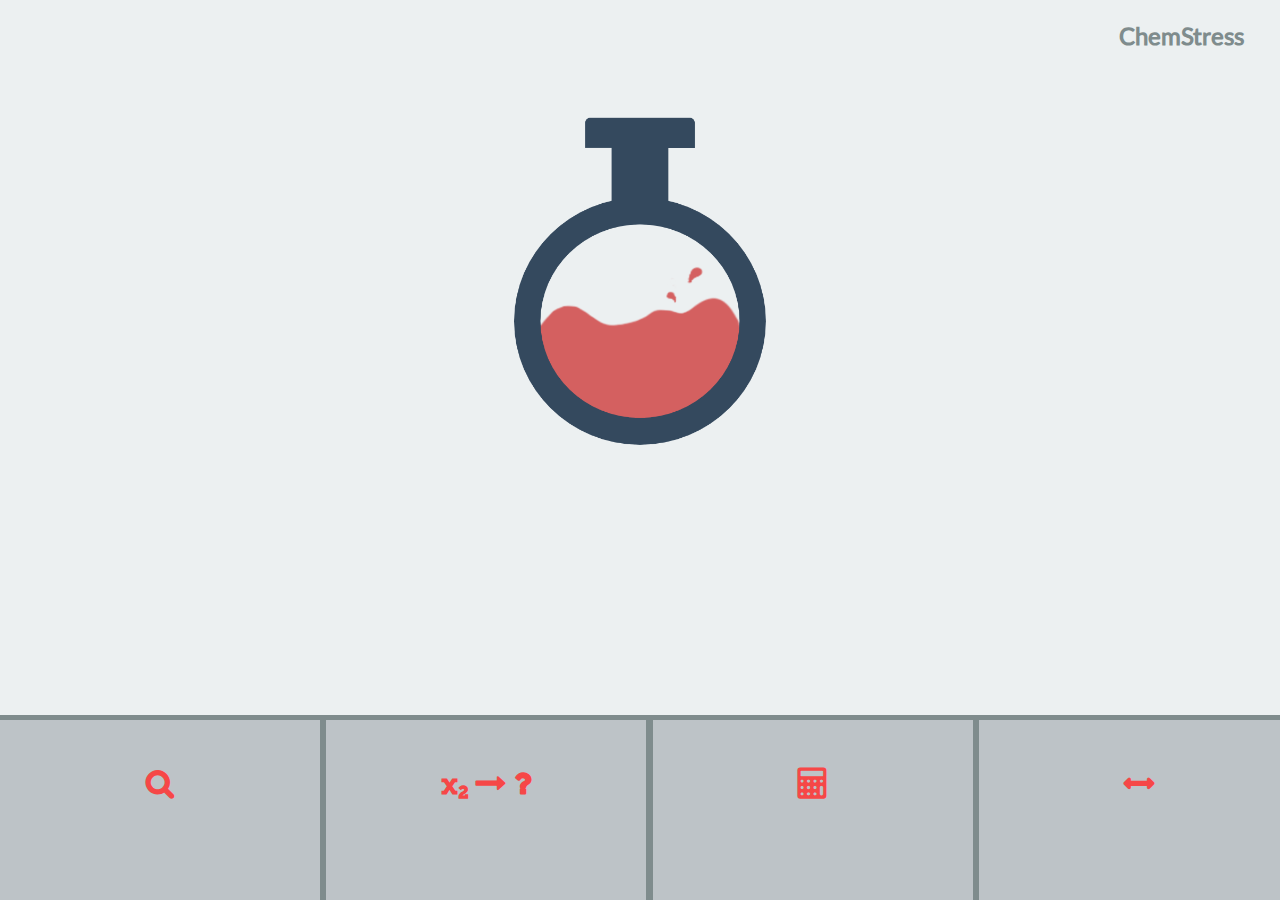
==== index.html @ a3de1fe3 "Imported App" ====
<!DOCTYPE html>
<html>
<head>
	<title></title>
<meta name="viewport" content="user-scalable=no, initial-scale=1, maximum-scale=1, minimum-scale=1" />
<script type="text/javascript" src="js/shake.js"></script>
<script type="text/javascript" src="js/jquery-2.1.0.min.js"></script>
<script type="text/javascript" src="js/transit.js"></script>
<script type="text/javascript" src="js/fluidDiv.js"></script>
<script type="text/javascript" src="js/gongerson.js"></script>
<script type="text/javascript" src="js/trujillo.js"></script>
<script type="text/javascript" src="js/reaction.js"></script>
<script type="text/javascript" src="js/chemresearch.js"></script>
<!--<script type="text/javascript" src="js/vial.js"></script>-->
<script type="text/javascript" src="js/ui.js"></script>
<link rel="stylesheet" type="text/css" href="css/bodyUI.css"></link>
<link rel="stylesheet" type="text/css" href="css/vial.css"></link>
</head>
<body>

	<div id="molarmass">
	<script>
$( document ).ready(function() {
            nextURL="";
            $("input").keydown(function(event){
                if(event.which == 13) {
//                    calculate(document.forms[0].elements[0].value);
                    calculate($('#molarmass .studentInput').val());
                }
            });
        });


atom=new Array();
atom["H"]= 1.01;
atom["He"]= 4.00;
atom["Li"]= 6.94;
atom["Be"]= 9.01;
atom["B"]= 10.81;
atom["C"]= 12.01;
atom["N"]= 14.01;
atom["O"]= 16.00;
atom["F"]= 19.00;
atom["Ne"]= 20.18;
atom["Na"]= 22.99;
atom["Mg"]= 24.31;
atom["Al"]=26.98;
atom["Si"]= 28.09;
atom["P"]= 30.97;
atom["S"]= 32.07;
atom["Cl"]= 35.45;
atom["Ar"]= 39.95;
atom["K"]= 39.10;
atom["Ca"]= 40.08;
atom["Sc"]= 44.96;
atom["Ti"]= 47.87;
atom["V"]= 50.94;
atom["Cr"]= 52.00;
atom["Mn"]= 54.94;
atom["Fe"]= 55.85;
atom["Co"]= 58.93;
atom["Ni"]= 58.69;
atom["Cu"]= 63.55;
atom["Zn"]= 65.39;
atom["Ga"]= 69.72;
atom["Ge"]= 72.61;
atom["As"]= 74.92;
atom["Se"]= 78.96;
atom["Br"]= 79.90;
atom["Kr"]= 83.8;
atom["Rb"]= 85.47;
atom["Sr"]= 87.62;
atom["Y"]= 88.91;
atom["Zr"]= 91.22;
atom["Nb"]= 92.91;
atom["Mo"]= 95.94;
atom["Tc"]= 98.00;
atom["Ru"]= 101.07;
atom["Rh"]= 102.91;
atom["Pd"]= 106.42;
atom["Ag"]= 107.87;
atom["Cd"]= 112.41;
atom["In"]= 114.82;
atom["Sn"]= 118.71;
atom["Sb"]= 121.76;
atom["Te"]= 127.60;
atom["I"]= 126.90;
atom["Xe"]= 131.29;
atom["Cs"]= 132.91;
atom["Ba"]= 137.33;
atom["La"]= 138.91;
atom["Hf"]= 178.49;
atom["Ta"]= 180.95;
atom["W"]= 183.85;
atom["Re"]= 186.21;
atom["Os"]= 190.20;
atom["Ir"]= 192.22;
atom["Pt"]= 195.08;
atom["Au"]= 196.97;
atom["Hg"]= 200.59;
atom["Tl"]= 204.38;
atom["Pb"]= 207.20;
atom["Bi"]= 208.98;
atom["Po"]= 209.00;
atom["At"]= 210.00;
atom["Rn"]= 222.00;
atom["Fr"]= 223.00;
atom["Ra"]= 226.00;
atom["Ac"]= 227.00;
atom["Rf"]= 261.00;
atom["Db"]= 262.00;
atom["Sg"]= 263.00;
atom["Bh"]= 262.00;
atom["Hs"]= 265.00;
atom["Mt"]= 266.00;
atom["Uun"]= 269.00;
atom["Uuu"]= 272.00;
atom["Uub"]= 277.00;
atom["Ce"]= 140.12;
atom["Pr"]= 140.91;
atom["Nd"]= 144.24;
atom["Pm"]= 145.00;
atom["Sm"]= 150.36;
atom["Eu"]= 151.97;
atom["Gd"]= 157.25;
atom["Tb"]= 158.93;
atom["Dy"]= 162.50;
atom["Ho"]= 164.93;
atom["Er"]= 167.26;
atom["Tm"]= 168.93;
atom["Yb"]= 173.04;
atom["Lu"]= 174.97;
atom["Th"]= 232.04;
atom["Pa"]= 231.04;
atom["U"]= 238.03;
atom["Np"]= 237.05;
atom["Pu"]= 244.00;
atom["Am"]= 243.00;
atom["Cm"]= 247.00;
atom["Bk"]= 247.00;
atom["Cf"]= 251.00;
atom["Es"]= 252.00;
atom["Fm"]= 257.00;
atom["Md"]= 258.00;
atom["No"]= 259.00;
atom["Lr"]= 262.00;

uppercase="ABCDEFGHIJKLMNOPQRSTUVWXYZ";
lowercase="abcdefghijklmnopqrstuvwxyz";
number="0123456789";
function calculate(formula) {
total=new Array(); level=0; total[0]=0; i=0; mass=0; name=''; percision=8;
elmass=new Array();
for (i=0; i<elmass.length;i++) {
elmass[i]=null;
}
elmass[0]=new Array();
for (i=0; i<elmass[0].length;i++) {
elmass[0][i]=0;
}
i=0;
while (formula.charAt(i)!="") {
if ((uppercase+lowercase+number+"()").indexOf(formula.charAt(i))==-1)
i++;
while (formula.charAt(i)=="(") {
level++;
i++;
total[level]=0;
elmass[level]=new Array();
for (h=0; i<elmass[level].length;h++) {
elmass[level][i]=0;
}
}
if (formula.charAt(i)==")") {
mass=total[level];
name='';
level--;
}
else if (uppercase.indexOf(formula.charAt(i))!=-1) {
name=formula.charAt(i);
while (lowercase.indexOf(formula.charAt(i+1))!=-1 && formula.charAt(i+1)!="")
name+=formula.charAt(++i);
mass=atom[name];
massStr=mass+"";
if (massStr.indexOf(".")!=-1)
masspercis=(massStr.substring(massStr.indexOf(".")+1,massStr.length)).length;
else
masspercis=0;
percision=(percision==8 || percision>masspercis)?masspercis:percision;
}
var amount="";
while (number.indexOf(formula.charAt(i+1))!=-1 && formula.charAt(i+1)!="")
amount+=formula.charAt(++i);
if (amount=="") amount="1";
total[level]+=mass*parseInt(amount);
if (name=="") {
for (ele in elmass[level+1]) {
totalnumber=parseInt(elmass[level+1][ele])*amount
if (elmass[level][ele]==null)
elmass[level][ele]=totalnumber;
else
elmass[level][ele]=totalnumber+parseInt(elmass[level][ele]);
}
}
else {
if (elmass[level][name]==null)
elmass[level][name]=amount;
else
elmass[level][name]=parseInt(elmass[level][name])+parseInt(amount);
}
i++;
}
weight=rounded(total[0],percision);
previous=document.forms[1].elements[0].value;
document.forms[1].elements[0].value=document.forms[0].elements[0].value+":"+newline();
for (ele in elmass[0]) {
eltotal=eval(elmass[0][ele]*atom[ele]);
document.forms[1].elements[0].value+=elmass[0][ele]+" "+ele+" * "+atom[ele]+" = "+eltotal+" ("+rounded(eltotal/total[0]*100,percision)+"% of mass)"+newline();
}
document.forms[1].elements[0].value+=""+newline()+previous;
document.forms[1].elements[0].value+= "Total: "+weight+" g/mol"+newline();
document.forms[1].elements[0].value+=""+newline()+previous;
document.forms[0].elements[0].value='';
document.forms[0].elements[0].focus();
//document.getElementById("endresult").innerHTML = weight;
$('#molarmass #realTxt').text(weight);
	console.log(weight);
}
function newline()
{
return (navigator.appName.substring(0,9)=="Microsoft")?'\r':'\n';
}
function rounded(number,percision)
{
return number;
}
		</script>

		<h1 class="subpageTitle">Molar Mass</h1>
		<input style="width:45%;margin-left:25%;" id="reactionInput" class="studentInput" type="text/plain"></input>

		<p></p>

		<form style="display: none;" action="javascript:" onsubmit="calculate(document.forms[0].elements[0].value)"><input type="text"><input value="Calculate" onclick="calculate(document.forms[0].elements[0].value)" type="button"> <input onclick="document.forms[1].elements[0].value=''" value="Clear" type="button"></form>

		<form style="display: none;"> <textarea cols="60" rows="20"></textarea></form>




		<br/><h3 id="praise">Hit enter to find.</h3><h3 id="realTxt"></h3>

		<div id="endresult"></div>



		<form> <textarea style="display:none;" cols="60" rows="20"></textarea></form>



		<div id="scrollUpThree">
			<img style="width:30px;" src="assets/arrowup.png" />
		</div>

	</div>

	<div id="reactionpredictor">
		<h1 class="subpageTitle">Chemical Reaction Predictor</h1>

				<input id="reactionInput" class="studentInput" type="text/plain"></input>
				<br/><h3 id="praise">Hit enter to predict.</h3><h3 id="realTxt"></h3>
		<style type="text/css">
			

		</style>


		<div id="scrollUpTwo">
			<img style="width:30px;" src="assets/arrowup.png" />
		</div>
	</div>

	<div id="chemresearch">
		<h1 class="subpageTitle">Chemical Research</h1>


				<input id="researchInput" class="studentInput" type="text/plain"></input>
				<br/><h3 id="praise">Hit enter to view.</h3><h3 id="realTxt"></h3>

		<div id="scrollUpOne">
			<img style="width:30px;" src="assets/arrowup.png" />
		</div>
	</div>

	<div id="nameconverter">
		<h1 class="subpageTitle">Formula to &rarr; Chemical Name Converter</h1>

		<input class="studentInput" type="text" id="amber"></input> <br />


		<h3 id="praise">Hit enter to convert.</h3>
		<h3 id="realTxt"></h3>


		<div id="scrollUpFour">
			<img style="width:30px;" src="assets/arrowup.png" />
		</div>
	</div>



	<h3 id="chemStress">ChemStress&nbsp;&nbsp;&nbsp;&nbsp;&nbsp;&nbsp;</h3>
	
	<!--<div id="enterMenu"><h3>&#xf054;</h3></div>
	<div id="menu">
		<br/>
		<br/>
		<br/> Welcome to ChemHelper
		<br/>
		<br/>
	</div>-->
	<!--Center the canvas element in the middle of the screen-->
	<center style="margin-top: 5%;">
		<div id="vial"></div>
	</center>
	<!--End of the canvas element-->
	<div id="one" class="options">
		<h3 class="icon">&#xf002;</h3>
		<h3 class="hidden">Chem Research</h3>
	</div>
	<div id="two" class="options">
		<h3 class="icon">&#xf12c; &#xf178; &#xf128;</h3>
		<h3 class="hidden">Reaction Predictor</h3>		
	</div>
	<div id="three" class="options">
		<h3 class="icon">&#xf1ec;</h3>
		<h3 class="hidden">Molar Mass Calculator</h3>
	</div>
	<div id="four" class="options">
		<h3 class="icon">&#xf07e;</h3>
		<h3 class="hidden">Name - Formula <br/>Converter</h3>		
	</div>
</body>
</html>
---- css/bodyUI.css ----
/*This file stores the overall styling information for the body of the application*/
html {
	overflow:hidden;
}
body {
	background: #ecf0f1;
}
@font-face {
	src: url('../assets/fonts/iconFont/fontawesome-webfont.ttf');
	font-family: Icon;
}
@font-face {
	src: url('../assets/fonts/Lato/Lato-Medium.woff');
	font-family: Lato;
}
@font-face {
	font-family: Icon;
	src: url('../assets/fonts/iconFont/fontawesome-webfont.ttf');
}
@font-face {
	font-family: Lato;
	src: url('../assets/fonts/Lato/Lato-Medium.woff');
}
@font-face {
	font-family: Lato Light;
	src: url('../assets/fonts/Lato/Lato-Light.woff');
}
#enterMenu {
	cursor: default;
	width: 50px;
	font-size: 35px;
	padding: 15px;
	padding-top: 0px;
	padding-bottom: 0px;
	background: #bdc3c7;
	font-family: Icon;
	position: absolute;
	top: 0;
	left: 0;
	color: #7f8c8d;
}
#enterMenu > h3 {
	text-align: center;
	margin-top: 25px;
	margin-bottom: 25px;
}
#menu {
	background: #e74c3c;
	position: absolute;
	left: -100%;
	top: 0;
	width: 350px;
	text-align: center;
	color: #ecf0f1;
	font-family: Lato;
	font-size: 18px;
}
#chemStress {
	-webkit-user-select: none;
	-moz-user-select: none;
	-ms-user-select: none;
	cursor: default;
	position: absolute;
	right: 0;
	top: 0;
	color: #7f8c8d;
	font-family: Lato;
	font-size: 1.5em;
}
.options {
	position: absolute;
	bottom: 0;
	height: 20%;
	border-top: 5px solid #7f8c8d;
	width: 25%;
	background: #bdc3c7;
	overflow: hidden;
}
#one {
	left: 0;
	border-right: 10px solid #7f8c8d;
}
#two {
	left: 25.5%;
	border-right: 10px solid #7f8c8d;
}
#three {
	left: 51%;
	border-right: 10px solid #7f8c8d;
}
#four {
	left: 76.5%;
}
.icon {
	font-family: Icon;
	color: #F64747;
	text-align: center;
	font-size: 30px;
	margin-top: 15%;
	-webkit-transition: all 0.5s;
}
.hidden {
	font-family: Lato;
	color: #F64747;
	text-align: center;
	min-font-size: 15px;
	max-font-size: 30px;
	margin-top: 35%;
	-webkit-transition: all 0.5s;
}
.options:hover .icon {
	margin-top: -30%;
	-webkit-transition: all 0.5s;
}

h1.subpageTitle {
	font-size:5vw;
	text-align:center;
	font-family:Lato;
	color:white;
	margin-top:32px;
}


#molarmass {
	height:100%;
	width:100%;
	background-color:#e74c3c;
	position:absolute;
	left:0;
	top:-100%;
	z-index:10;
}
#chemresearch {
	height:100%;
	width:100%;
	background-color:#e74c3c;
	position:absolute;
	left:0;
	top:-100%;
	z-index:10;
}
#reactionpredictor {
	height:100%;
	width:100%;
	background-color:#e74c3c;
	position:absolute;
	left:0;
	top:-100%;
	z-index:10;
}
#nameconverter {
	height:100%;
	width:100%;
	background-color:#e74c3c;
	position:absolute;
	left:0;
	top:-100%;
	z-index:10;
}


image.bottomArrow {
	width:10px;
	margin-left:45%;
}
#scrollUpThree {
	width:100%;
	background-color:#e74c3c;
	height:40px;
	float:down;
	text-align:center;
	position:absolute;
	bottom: 0;
	padding-top:5px;

}
#scrollUpThree:hover {
	width:100%;
	background-color:#c0392b;
	height:40px;	
}

#scrollUpOne {
	width:100%;
	background-color:#e74c3c;
	height:40px;
	float:down;
	text-align:center;
	position:absolute;
	bottom: 0;
	padding-top:5px;

}
#scrollUpOne:hover {
	width:100%;
	background-color:#c0392b;
	height:40px;	
}

#scrollUpTwo {
	width:100%;
	background-color:#e74c3c;
	height:40px;
	float:down;
	text-align:center;
	position:absolute;
	bottom: 0;
	padding-top:5px;

}
#scrollUpTwo:hover {
	width:100%;
	background-color:#c0392b;
	height:40px;	
}

#scrollUpFour {
	width:100%;
	background-color:#e74c3c;
	height:40px;
	float:down;
	text-align:center;
	position:absolute;
	bottom: 0;
	padding-top:5px;

}
#scrollUpFour:hover {
	width:100%;
	background-color:#c0392b;
	height:40px;	
}







#realTxt {
	color: white;
	font-family: Lato Light;
	text-align: center;
	font-size: 35px;
}
.body {
	font-family: Lato;
	font-size: 35px;
	position: absolute;
	top: 0;
	left: 0;
	height: 100%;
	width: 100%;	
	background: #e74c3c;
	color: #ecf0f1;		
	-webkit-user-select: none;
	cursor: default;

}
.icon {
	font-family: Icon;
}
.studentInput {
	width: 70%;
	margin-left: 15%;	
	margin-top: 5%;
	border: 1.5px solid white;
	background: transparent;
	border-radius: 28.5px;
	font-size: 45px;
	height: 60px;
	padding-left: 15px;
	padding-right: 15px;
	padding-top: 5px;
	padding-bottom: 5px;
	transition: all 0.15s;
	-webkit-transition: all 0.15s;
	color: white;
	font-family: Lato;
}
.studentInput:focus {
	outline: none;
	color: white;
	color: #F64747;
	background: #ecf0f1;
}
#praise {
	color:#ecf0f1;
	font-family: Lato Light;
	text-align: center;
	font-size: 32px;
	-webkit-user-select: none;
	cursor: default;
}
---- css/vial.css ----
/*This file stores the code for the vial, which has been drawn into an html canvas*/
body {
	background-repeat: no-repeat; 
	background-size: 510px 390px;
	background-attachment: fixed;
	background-position:  center 90px;
    -webkit-animation-name: animation;  
    -webkit-animation-direction: normal; /* not "linear" */
	-webkit-animation-fill-mode:forwards;
    -webkit-animation-iteration-count: infinite;  
    -webkit-animation-duration: 0.7s; 
    -webkit-animation-timing-function:steps(3, end);
}
@keyframes animation {
	0% {background-image: url('../assets/1.png')}
	12.5% {background-image: url('../assets/1.png')}
	25% {background-image: url('../assets/1.5.png')}
	37.5% {background-image: url('../assets/2.png')}
	50% {background-image: url('../assets/3.png')}
	62.5% {background-image: url('../assets/3.5.png')}	
	75% {background-image: url('../assets/4.png')}
	87.5% {background-image: url('../assets/5.png')}
}
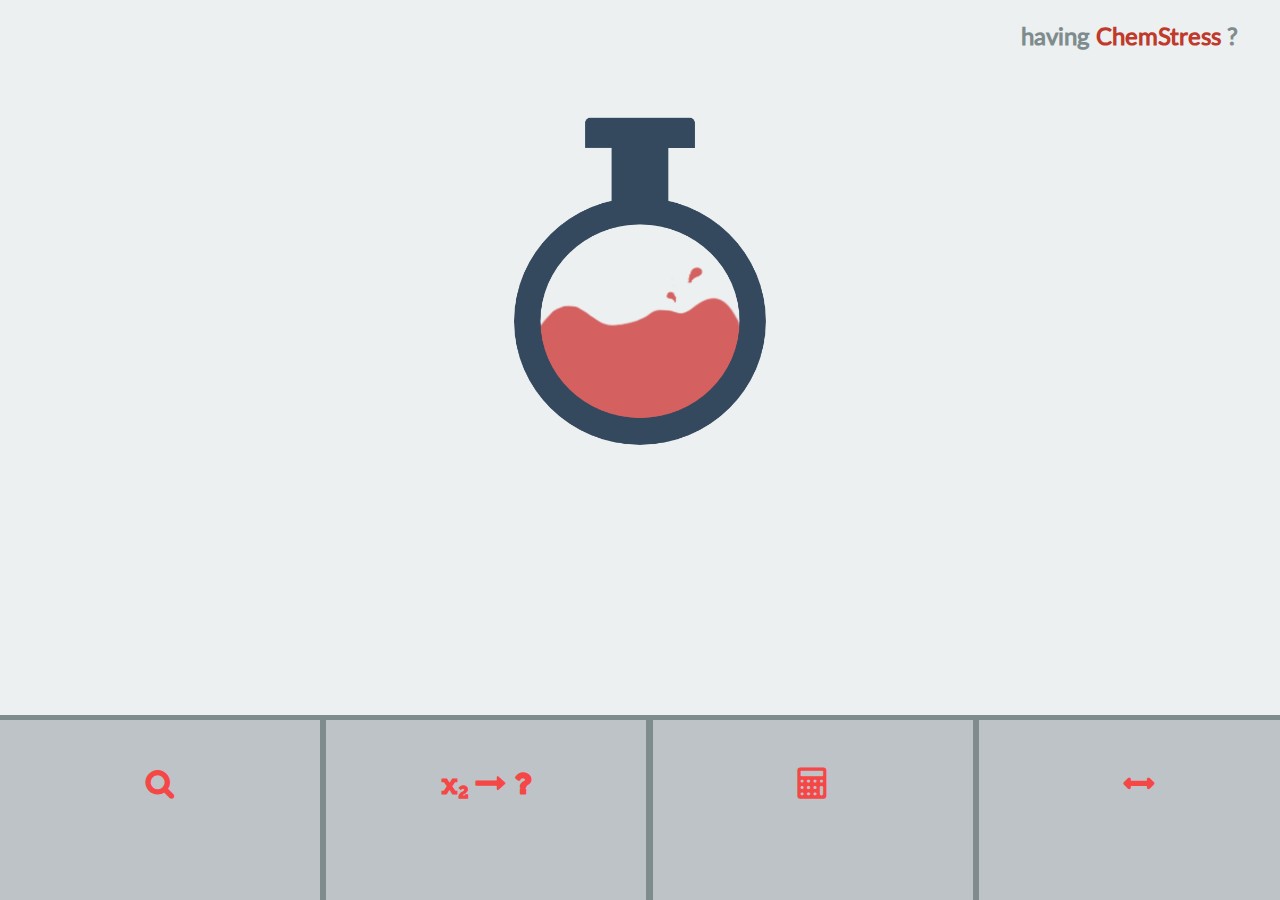
==== commit 7f382f15: "UI fixes - transparency" ====
--- a/index.html
+++ b/index.html
@@ -309,7 +309,7 @@
 
 
 
-	<h3 id="chemStress">ChemStress&nbsp;&nbsp;&nbsp;&nbsp;&nbsp;&nbsp;</h3>
+	<h3 id="chemStress">having <span style="color:#c0392b;">ChemStress</span> ? &nbsp;&nbsp;&nbsp;&nbsp;&nbsp;&nbsp;</h3>
 	
 	<!--<div id="enterMenu"><h3>&#xf054;</h3></div>
 	<div id="menu">
--- a/css/bodyUI.css
+++ b/css/bodyUI.css
@@ -125,7 +125,7 @@
 #molarmass {
 	height:100%;
 	width:100%;
-	background-color:#e74c3c;
+	background-color:rgba(231, 76, 60,0.97);
 	position:absolute;
 	left:0;
 	top:-100%;
@@ -134,7 +134,7 @@
 #chemresearch {
 	height:100%;
 	width:100%;
-	background-color:#e74c3c;
+	background-color:rgba(231, 76, 60,0.97);
 	position:absolute;
 	left:0;
 	top:-100%;
@@ -143,7 +143,7 @@
 #reactionpredictor {
 	height:100%;
 	width:100%;
-	background-color:#e74c3c;
+	background-color:rgba(231, 76, 60,0.97);
 	position:absolute;
 	left:0;
 	top:-100%;
@@ -152,7 +152,7 @@
 #nameconverter {
 	height:100%;
 	width:100%;
-	background-color:#e74c3c;
+	background-color:rgba(231, 76, 60,0.97);
 	position:absolute;
 	left:0;
 	top:-100%;
@@ -166,7 +166,7 @@
 }
 #scrollUpThree {
 	width:100%;
-	background-color:#e74c3c;
+	background-color:rgba(231, 76, 60,0.5);
 	height:40px;
 	float:down;
 	text-align:center;
@@ -183,7 +183,7 @@
 
 #scrollUpOne {
 	width:100%;
-	background-color:#e74c3c;
+	background-color:rgba(231, 76, 60,0.5);
 	height:40px;
 	float:down;
 	text-align:center;
@@ -200,7 +200,7 @@
 
 #scrollUpTwo {
 	width:100%;
-	background-color:#e74c3c;
+	background-color:rgba(231, 76, 60,0.5);
 	height:40px;
 	float:down;
 	text-align:center;
@@ -217,7 +217,7 @@
 
 #scrollUpFour {
 	width:100%;
-	background-color:#e74c3c;
+	background-color:rgba(231, 76, 60,0.5);
 	height:40px;
 	float:down;
 	text-align:center;
